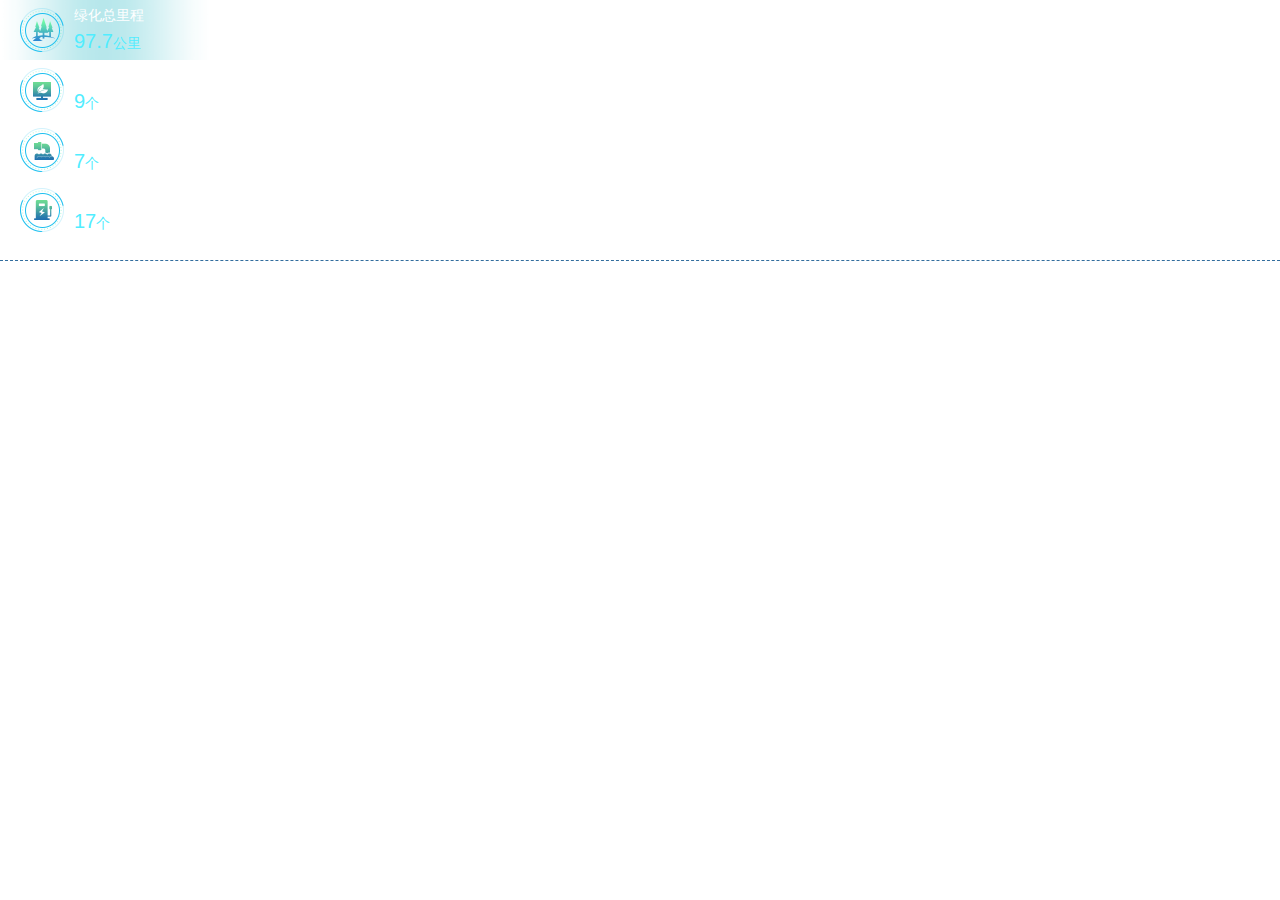
==== course.html @ f708b9d9 "split page" ====
<!DOCTYPE html>
<html lang="en">
  <head>
    <meta charset="UTF-8" />
    <meta http-equiv="X-UA-Compatible" content="IE=edge, chrome=1" />
    <meta name="renderer" content="webkit" />
    <title>苏州航道三维实景综合监管平台</title>
    <link rel="stylesheet" href="css/reset.css" />
    <link rel="stylesheet" href="css/swiper.css" />
    <link rel="stylesheet" href="css/style.css" />
  </head>
  <body>
    <!-- 航道 -->
    <div id="course" style="color: #fff;">
      <div class="chart aic">
        <ul class="chart__tab">
          <li class="aic active">
            <i></i>
            <div class="chart__data">
              <p>绿化总里程</p>
              <div><strong>97.7</strong><span>公里</span></div>
            </div>
          </li>
          <li class="aic">
            <i></i>
            <div class="chart__data">
              <p>环境监测</p>
              <div><strong>9</strong><span>个</span></div>
            </div>
          </li>
          <li class="aic">
            <i></i>
            <div class="chart__data">
              <p>污水回收点</p>
              <div><strong>7</strong><span>个</span></div>
            </div>
          </li>
          <li class="aic">
            <i></i>
            <div class="chart__data">
              <p>充电桩</p>
              <div><strong>17</strong><span>个</span></div>
            </div>
          </li>
        </ul>
        <div class="chart__content"></div>
      </div>
      <div class="left-item__intro">
        <h3>苏州绿色环保航道建设</h3>
        <div class="infors">
          <p>
            苏州是大运河沿线唯一以“古城”概念申遗的城市，是大运河城市景观遗产的典型范例。苏州的运河故道、虎丘云岩寺塔、宝带桥、古纤道等7个相关点段被纳入中国大运河世界文化遗产目录。
          </p>
          <p>
            苏州古城的遗产包括5条运河故道、7个遗产点段，共12个点段构成”一带一环”为特征的遗产地图，清晰地勾勒了一座完整的苏州古城，这在众多运河城市中是绝无仅有的。
            试点航段内，主要包括了宝带桥、寒山寺和古纤道等。
          </p>
        </div>
      </div>
    </div>
    <script src="./js/jquery.1.9.1.min.js"></script>
    <script src="./js/swiper.min.js"></script>
    <script src="https://cdn.bootcdn.net/ajax/libs/echarts/4.8.0/echarts.min.js"></script>
    <script src="./js/pages/course.js"></script>
  </body>
</html>
---- css/style.css ----
@charset "UTF-8";
/*定义滚动条高宽及背景
 高宽分别对应横竖滚动条的尺寸*/
::-webkit-scrollbar {
  width: 5px;
  height: 5px;
}

/*定义滚动条轨道
  内阴影+圆角*/
::-webkit-scrollbar-track {
  background-color: rgba(46, 197, 216, 0.2);
}

/*定义滑块
  内阴影+圆角*/
::-webkit-scrollbar-thumb {
  border-radius: 10px;
  background-color: #2ec5d8;
}

body {
  overflow: hidden;
}

.flex {
  display: -webkit-box;
  display: -ms-flexbox;
  display: flex;
}

.justify-sb {
  display: -webkit-box;
  display: -ms-flexbox;
  display: flex;
  -webkit-box-pack: justify;
      -ms-flex-pack: justify;
          justify-content: space-between;
}

.aic {
  display: -webkit-box;
  display: -ms-flexbox;
  display: flex;
  -webkit-box-align: center;
      -ms-flex-align: center;
          align-items: center;
}

.map {
  position: absolute;
  left: 0;
  top: 0;
  width: 100%;
  height: 100%;
  background: url("../images/bg.jpg") center no-repeat;
  background-size: cover;
}

.header {
  position: absolute;
  left: 0;
  top: 0;
  width: 100%;
  height: 107px;
  z-index: 2;
  padding: 20px;
  color: #fff;
  /* FF3.6-15 */
  /* Chrome10-25,Safari5.1-6 */
  background: -webkit-gradient(linear, left top, left bottom, from(rgba(12, 29, 65, 0.6)), to(rgba(12, 29, 65, 0)));
  background: linear-gradient(to bottom, rgba(12, 29, 65, 0.6) 0%, rgba(12, 29, 65, 0) 100%);
  /* W3C, IE10+, FF16+, Chrome26+, Opera12+, Safari7+ */
  filter: progid:DXImageTransform.Microsoft.gradient( startColorstr='#800c1d41', endColorstr='#000c1d41',GradientType=0 );
  /* IE6-9 */
}

.user__avatar {
  border: 5px solid rgba(255, 255, 255, 0.3);
  border-radius: 50px;
  width: 50px;
  height: 50px;
}

.user__name {
  margin-left: 13px;
  cursor: pointer;
}

.user__name::after {
  content: '';
  display: inline-block;
  border: 5px solid transparent;
  border-top-color: rgba(255, 255, 255, 0.4);
  vertical-align: -3px;
  margin-left: 5px;
}

.user__fullscreen {
  width: 34px;
  height: 34px;
  margin-left: 35px;
  background: rgba(255, 255, 255, 0.4) url("../images/fullscreen.png") center no-repeat;
  border-radius: 30px;
  cursor: pointer;
}

.catalogue {
  position: absolute;
  left: 10px;
  top: 110px;
  width: 300px;
  height: calc(100% - 170px);
  padding: 10px;
  z-index: 2;
  color: #fff;
  background: rgba(16, 39, 87, 0.9);
  overflow-y: scroll;
  border-radius: 10px;
}

.catalogue__title {
  font-size: 16px;
  font-weight: bold;
  padding: 10px 0 18px;
}

.catalogue__title::before {
  content: '';
  display: inline-block;
  width: 20px;
  height: 20px;
  margin-right: 10px;
  background: url("../images/zhuantiicon.png");
  vertical-align: -3px;
}

.menu__mine span {
  display: inline-block;
  width: 84px;
  height: 45px;
  padding: 5px 0;
  background: rgba(58, 145, 186, 0.3);
  border: 1px solid rgba(81, 237, 255, 0.3);
  border-radius: 4px;
  text-align: center;
  cursor: pointer;
  -webkit-transition: all ease-in-out 0.3s;
  transition: all ease-in-out 0.3s;
  color: #50b8f0;
}

.menu__mine span:hover {
  background: rgba(58, 145, 186, 0.5);
  border: 1px solid rgba(81, 237, 255, 0.5);
}

.menu__list {
  margin-top: 20px;
}

.menu__item {
  margin-bottom: 20px;
}

.menu__item__title {
  -webkit-box-pack: justify;
      -ms-flex-pack: justify;
          justify-content: space-between;
}

.menu__item__title input[type='radio'] {
  margin-right: 10px;
}

.menu__item__title > i {
  display: inline-block;
  border: 5px solid transparent;
  border-top-color: rgba(159, 245, 255, 0.8);
  vertical-align: -3px;
  margin-left: 5px;
}

.landscape {
  padding: 0 15px;
}

.landscape label {
  position: relative;
  display: inline-block;
  width: 110px;
  height: 63px;
  border-radius: 8px;
  margin-top: 15px;
}

.landscape label img {
  width: 100%;
}

.landscape label input {
  opacity: 0;
  -webkit-transition: opacity ease-in-out 0.3s;
  transition: opacity ease-in-out 0.3s;
}

.landscape label input:checked {
  opacity: 1;
}

.landscape label:hover input {
  opacity: 1;
}

.landscape label:nth-child(odd) {
  margin-right: 10px;
}

.landscape__item-title {
  position: absolute;
  width: 100%;
  left: 0;
  bottom: 0;
  padding: 7px;
}

.map-tools {
  position: absolute;
  z-index: 2;
  right: 20px;
  bottom: 40px;
}

.monitor span {
  display: inline-block;
  width: 62px;
  height: 62px;
  background: #fff url("../images/camare.png") center no-repeat;
  -webkit-box-shadow: 0 0 10px rgba(0, 0, 0, 0.2);
          box-shadow: 0 0 10px rgba(0, 0, 0, 0.2);
  border-radius: 4px;
  cursor: pointer;
}

.monitor span.view720 {
  background-image: url("../images/view720.png");
}

.monitor span + span {
  margin-left: 10px;
}

.pop {
  position: absolute;
  z-index: 3;
  right: 20px;
  top: 50%;
  padding: 20px;
  background: rgba(16, 39, 87, 0.9);
  color: #fff;
  -webkit-box-shadow: 0 0 10px rgba(0, 0, 0, 0.4);
          box-shadow: 0 0 10px rgba(0, 0, 0, 0.4);
  border-radius: 10px;
  -webkit-transition: all cubic-bezier(0, 0.82, 0.16, 0.99) 0.3s;
  transition: all cubic-bezier(0, 0.82, 0.16, 0.99) 0.3s;
  -webkit-transform: translateX(0);
          transform: translateX(0);
  opacity: 0;
  -webkit-animation: popAnim 0.3s cubic-bezier(0, 0.82, 0.16, 0.99) 0.1s forwards;
          animation: popAnim 0.3s cubic-bezier(0, 0.82, 0.16, 0.99) 0.1s forwards;
}

.pop.open {
  -webkit-transform: translateX(0);
          transform: translateX(0);
}

@-webkit-keyframes popAnim {
  0% {
    opacity: 0;
    -webkit-transform: translateX(50%);
            transform: translateX(50%);
  }
  100% {
    opacity: 1;
    -webkit-transform: translateX(0);
            transform: translateX(0);
  }
}

@keyframes popAnim {
  0% {
    opacity: 0;
    -webkit-transform: translateX(50%);
            transform: translateX(50%);
  }
  100% {
    opacity: 1;
    -webkit-transform: translateX(0);
            transform: translateX(0);
  }
}

.pop__title {
  font-size: 18px;
  -webkit-box-pack: justify;
      -ms-flex-pack: justify;
          justify-content: space-between;
  margin-bottom: 30px;
}

.pop__title i {
  display: inline-block;
  width: 20px;
  height: 20px;
  background: url("../images/guanbi.png") center no-repeat;
  cursor: pointer;
}

.locations__total {
  text-align: center;
  width: 150px;
  height: 132px;
  font-size: 18px;
  margin-right: 30px;
  background: url("../images/location.png") center no-repeat;
}

.locations__total p {
  margin-bottom: 5px;
}

.locations__total strong {
  font-size: 26px;
  color: #32eafa;
}

.locations__total span {
  color: #32eafa;
}

.locations__list {
  -webkit-box-flex: 1;
      -ms-flex: 1;
          flex: 1;
}

.locations__list span {
  display: inline-block;
  width: 129px;
  line-height: 32px;
  margin: 0 0 10px 10px;
  background: rgba(58, 145, 186, 0.3);
  border: 1px solid rgba(81, 237, 255, 0.3);
  border-radius: 4px;
  text-align: center;
  cursor: pointer;
  -webkit-transition: all ease-in-out 0.3s;
  transition: all ease-in-out 0.3s;
  color: #50b8f0;
}

.left-item__intro {
  margin-top: 20px;
  border-top: 1px dashed #326d9e;
}

.left-item__intro h3 {
  font-size: 18px;
  font-weight: normal;
  padding: 15px 0;
}

.swiper-container {
  width: 272px;
  height: 210px;
}

.infors {
  -webkit-box-flex: 1;
      -ms-flex: 1;
          flex: 1;
  height: 210px;
  overflow-y: scroll;
  margin-left: 20px;
  line-height: 1.5;
  text-indent: 2em;
}

.infors p {
  margin-bottom: 10px;
}

.chart__tab li {
  height: 60px;
  width: 210px;
  padding-left: 20px;
  cursor: pointer;
}

.chart__tab li.active, .chart__tab li:hover {
  background: url("../images/tabbg.png") center no-repeat;
}

.chart__tab li i {
  display: inline-block;
  width: 44px;
  height: 44px;
  margin-right: 10px;
}

.chart__tab li:first-child i {
  background: url("../images/luhua.png") center;
}

.chart__tab li:nth-child(2) i {
  background: url("../images/huanjing.png") center;
}

.chart__tab li:nth-child(3) i {
  background: url("../images/wushui.png") center;
}

.chart__tab li:nth-child(4) i {
  background: url("../images/chongdianzhuang.png") center;
}

.chart__tab .chart__data div {
  margin-top: 5px;
  color: #51edff;
}

.chart__tab .chart__data div strong {
  font-size: 20px;
}

.chart__content {
  margin-left: 20px;
  width: 270px;
  height: 230px;
}

.cbs__tab {
  -webkit-box-pack: justify;
      -ms-flex-pack: justify;
          justify-content: space-between;
  border-bottom: 1px dashed #326d9e;
}

.cbs__tab li {
  padding: 0 20px 20px;
  cursor: pointer;
}

.cbs__tab li.active, .cbs__tab li:hover {
  background: -webkit-gradient(linear, left top, left bottom, from(rgba(50, 234, 250, 0)), to(rgba(50, 234, 250, 0.4)));
  background: linear-gradient(to bottom, rgba(50, 234, 250, 0) 0%, rgba(50, 234, 250, 0.4) 100%);
  filter: progid:DXImageTransform.Microsoft.gradient( startColorstr='#0032eafa', endColorstr='#6632eafa',GradientType=0 );
  /* IE6-9 */
}

.cbs__tab li > i {
  display: inline-block;
  width: 56px;
  height: 56px;
  background: url("../images/cbs_tab01.png") center no-repeat;
}

.cbs__tab li .cbs__tab-info {
  margin-left: 12px;
  color: #32eafa;
}

.cbs__tab li .cbs__tab-info p {
  color: #fff;
  margin-bottom: 5px;
}

.cbs__tab li .cbs__tab-info strong {
  font-size: 30px;
}

.cbs__tab li:nth-child(2) > i {
  background: url("../images/cbs_tab02.png") center no-repeat;
}

.cbs__tab li:nth-child(3) > i {
  background: url("../images/cbs_tab03.png") center no-repeat;
}

.cbs__tab li:nth-child(4) > i {
  background: url("../images/cbs_tab04.png") center no-repeat;
}

.other__tab {
  padding: 15px 0;
  -webkit-box-pack: justify;
      -ms-flex-pack: justify;
          justify-content: space-between;
}

.other__tab span {
  font-size: 18px;
  color: #57bbde;
  width: 195px;
  line-height: 38px;
  text-align: center;
  border: 1px solid #57bbde;
  border-radius: 4px;
  cursor: pointer;
}

.other__tab span.active {
  background: #57bbde;
  color: #fff;
}

.service-table {
  background: #132245;
  width: 100%;
}

.service-table td,
.service-table th {
  color: #31e1f2;
  padding: 8px 10px;
  border: 1px solid rgba(11, 100, 103, 0.5);
}

.service-table th {
  font-weight: bold;
}

.cbs__build-intro {
  text-indent: 2em;
  line-height: 1.5;
  max-height: 260px;
  overflow-y: scroll;
}

.anchor-list {
  -ms-flex-pack: distribute;
      justify-content: space-around;
  margin-top: 30px;
}

.anchor-list .anchor {
  width: 128px;
  height: 180px;
  background: url("../images/anchor_bgpng.png") 0 30px no-repeat;
  text-align: center;
}

.anchor-list .anchor .pic {
  width: 90px;
  height: 90px;
  padding: 5px;
  border-radius: 100px;
  border: 1px solid rgba(46, 197, 216, 0.4);
  margin: 0 auto 20px;
}

.anchor-list .anchor .pic img {
  width: 100%;
}

.anchor-list .anchor .info span {
  display: inline-block;
  margin-top: 5px;
  color: #2ec5d8;
}

.cbs-chart {
  height: 260px;
  width: 610px;
}
/*# sourceMappingURL=style.css.map */
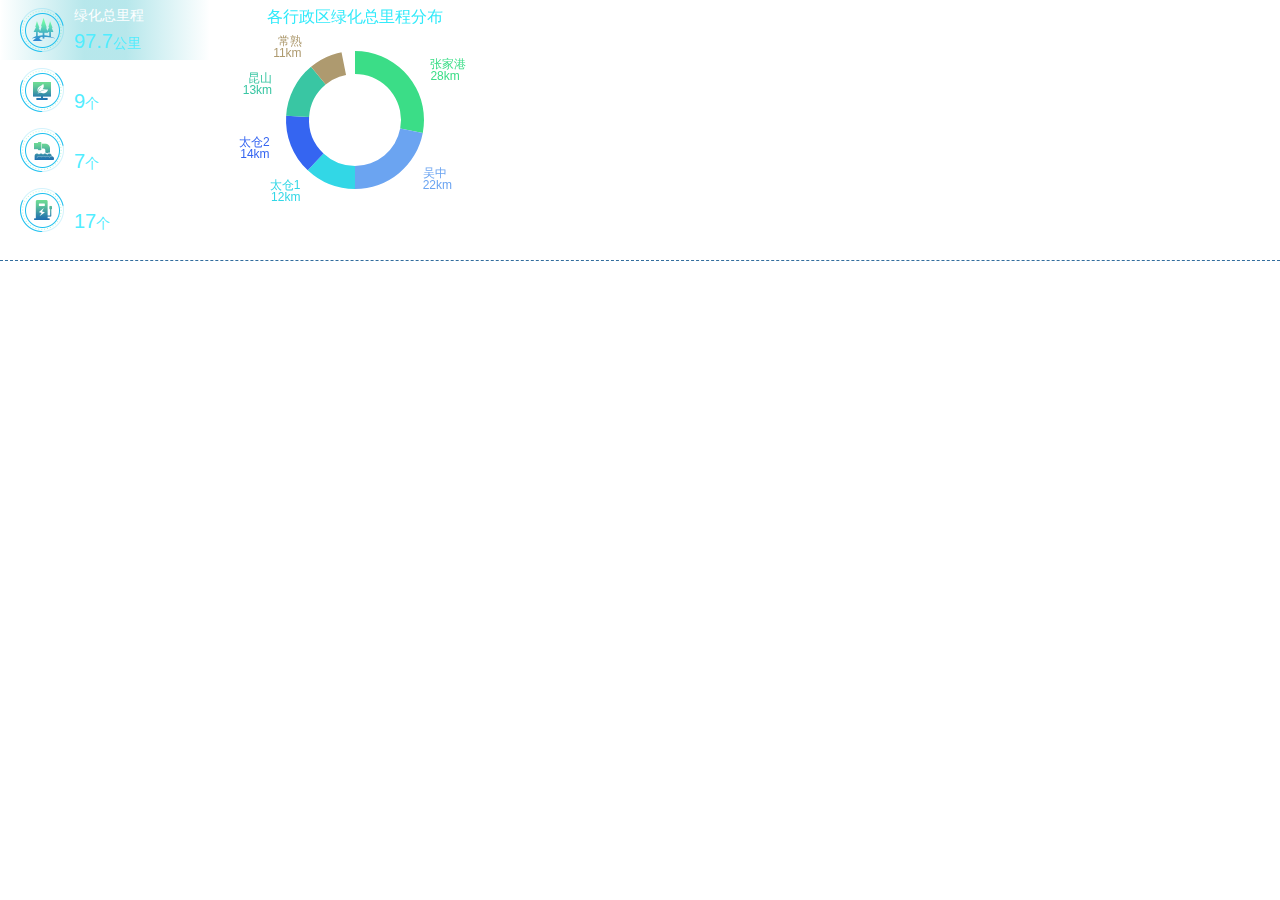
==== commit daa199c6: "fix problem" ====
--- a/course.html
+++ b/course.html
@@ -60,7 +60,7 @@
     </div>
     <script src="./js/jquery.1.9.1.min.js"></script>
     <script src="./js/swiper.min.js"></script>
-    <script src="https://cdn.bootcdn.net/ajax/libs/echarts/4.8.0/echarts.min.js"></script>
+    <script src="./js/echarts.min.js"></script>
     <script src="./js/pages/course.js"></script>
   </body>
 </html>
--- a/css/style.css
+++ b/css/style.css
@@ -339,6 +339,12 @@
   color: #32eafa;
 }
 
+.total-distance {
+  padding-top: 10px;
+  margin: 0 25px 0 15px;
+  background: url("../images/total_distance_bg.png") center no-repeat;
+}
+
 .locations__list {
   -webkit-box-flex: 1;
       -ms-flex: 1;
@@ -355,9 +361,14 @@
   border-radius: 4px;
   text-align: center;
   cursor: pointer;
-  -webkit-transition: all ease-in-out 0.3s;
-  transition: all ease-in-out 0.3s;
+  -webkit-transition: background ease-in-out 0.3s, color ease-in-out 0.3s;
+  transition: background ease-in-out 0.3s, color ease-in-out 0.3s;
   color: #50b8f0;
+}
+
+.locations__list span.active, .locations__list span:hover {
+  background-color: #50b8f0;
+  color: #fff;
 }
 
 .left-item__intro {
@@ -399,7 +410,10 @@
 }
 
 .chart__tab li.active, .chart__tab li:hover {
-  background: url("../images/tabbg.png") center no-repeat;
+  background: -webkit-gradient(linear, left top, right top, from(rgba(16, 176, 190, 0)), color-stop(40%, rgba(16, 176, 190, 0.3)), color-stop(60%, rgba(16, 176, 190, 0.3)), to(rgba(16, 176, 190, 0)));
+  background: linear-gradient(to right, rgba(16, 176, 190, 0) 0%, rgba(16, 176, 190, 0.3) 40%, rgba(16, 176, 190, 0.3) 60%, rgba(16, 176, 190, 0) 100%);
+  filter: progid:DXImageTransform.Microsoft.gradient( startColorstr='#0010b0be', endColorstr='#0010b0be',GradientType=1 );
+  /* IE6-9 */
 }
 
 .chart__tab li i {
@@ -434,9 +448,14 @@
   font-size: 20px;
 }
 
+.chart__tab--140 li {
+  width: 140px;
+  padding-left: 30px;
+}
+
 .chart__content {
   margin-left: 20px;
-  width: 270px;
+  width: 250px;
   height: 230px;
 }
 
@@ -502,7 +521,7 @@
 .other__tab span {
   font-size: 18px;
   color: #57bbde;
-  width: 195px;
+  padding: 0 15px;
   line-height: 38px;
   text-align: center;
   border: 1px solid #57bbde;
@@ -574,4 +593,197 @@
   height: 260px;
   width: 610px;
 }
+
+.es__tab {
+  -ms-flex-wrap: wrap;
+      flex-wrap: wrap;
+}
+
+.es__tab li {
+  padding: 0 0 0 23px;
+  width: 175px;
+  height: 73px;
+  margin-bottom: 10px;
+}
+
+.es__tab li.active, .es__tab li:hover {
+  background: -webkit-gradient(linear, left top, right top, from(rgba(16, 176, 190, 0)), color-stop(40%, rgba(16, 176, 190, 0.3)), color-stop(60%, rgba(16, 176, 190, 0.3)), to(rgba(16, 176, 190, 0)));
+  background: linear-gradient(to right, rgba(16, 176, 190, 0) 0%, rgba(16, 176, 190, 0.3) 40%, rgba(16, 176, 190, 0.3) 60%, rgba(16, 176, 190, 0) 100%);
+  filter: progid:DXImageTransform.Microsoft.gradient( startColorstr='#0010b0be', endColorstr='#0010b0be',GradientType=1 );
+  /* IE6-9 */
+}
+
+.es__tab li > i {
+  background: url("../images/es_icon01.png") center no-repeat;
+}
+
+.es__tab li:nth-child(2) > i {
+  background: url("../images/es_icon02.png") center no-repeat;
+}
+
+.es__tab li:nth-child(3) > i {
+  background: url("../images/es_icon03.png") center no-repeat;
+}
+
+.es__tab li:nth-child(4) > i {
+  background: url("../images/es_icon04.png") center no-repeat;
+}
+
+.es__tab li:nth-child(5) > i {
+  background: url("../images/es_icon05.png") center no-repeat;
+}
+
+.es__tab li:nth-child(6) > i {
+  background: url("../images/es_icon06.png") center no-repeat;
+}
+
+.navigation-mark-info {
+  -webkit-box-flex: 1;
+      -ms-flex: 1;
+          flex: 1;
+  margin-left: 40px;
+  color: #32eafa;
+  font-size: 16px;
+}
+
+.navigation-mark-info__title {
+  padding-bottom: 10px;
+  border-bottom: 1px solid #22698c;
+  margin-bottom: 15px;
+}
+
+.navigation-mark-info__title strong {
+  font-size: 26px;
+  margin-right: 5px;
+}
+
+.navigation-mark-info__detail div {
+  margin-top: 15px;
+  -webkit-box-pack: justify;
+      -ms-flex-pack: justify;
+          justify-content: space-between;
+  -ms-flex-wrap: wrap;
+      flex-wrap: wrap;
+}
+
+.navigation-mark-info__detail div span {
+  margin-bottom: 10px;
+}
+
+.mark-chart {
+  -ms-flex-pack: distribute;
+      justify-content: space-around;
+}
+
+.mark-chart .chart-warp {
+  position: relative;
+  background: url("../images/mark-chart-bg.png") center bottom no-repeat;
+}
+
+.mark-chart .chart-warp p {
+  position: absolute;
+  top: 10%;
+  width: 100%;
+  text-align: center;
+  color: #32eafa;
+  font-size: 16px;
+}
+
+.mark-chart div {
+  width: 180px;
+  height: 240px;
+}
+
+.course-rate {
+  height: 280px;
+}
+
+.work-state-tab li {
+  padding: 0 10px 20px;
+}
+
+.work-state-tab li:nth-child(1) > i {
+  background: url("../images/work_state01.png") center no-repeat;
+}
+
+.work-state-tab li:nth-child(2) > i {
+  background: url("../images/work_state02.png") center no-repeat;
+}
+
+.work-state-tab li:nth-child(3) > i {
+  background: url("../images/work_state03.png") center no-repeat;
+}
+
+.work-state-tab li:nth-child(4) > i {
+  background: url("../images/work_state04.png") center no-repeat;
+}
+
+.work-state-charts {
+  -webkit-box-align: stretch;
+      -ms-flex-align: stretch;
+          align-items: stretch;
+  padding-top: 15px;
+}
+
+.work-state-charts .conservation {
+  width: 280px;
+  height: 270px;
+}
+
+.work-state-charts .progress {
+  -webkit-box-flex: 1;
+      -ms-flex: 1;
+          flex: 1;
+}
+
+.demo-course {
+  width: 214px;
+  color: RGBA(49, 222, 240, 1);
+  background: url("../images/demo_course_icon.png") center bottom no-repeat;
+}
+
+.demo-course__chart {
+  display: -webkit-box;
+  display: -ms-flexbox;
+  display: flex;
+  -webkit-box-flex: 1;
+      -ms-flex: 1;
+          flex: 1;
+  -ms-flex-pack: distribute;
+      justify-content: space-around;
+}
+
+.demo-course__chart .cahrt-wrap {
+  color: #32eafa;
+}
+
+.demo-course__chart .cahrt-wrap div {
+  width: 95px;
+  height: 95px;
+  margin-bottom: 5px;
+}
+
+.videos {
+  -webkit-box-pack: justify;
+      -ms-flex-pack: justify;
+          justify-content: space-between;
+  padding: 15px 10px;
+  border-bottom: 1px dashed #326d9e;
+  margin-bottom: 20px;
+}
+
+.videos div {
+  display: -webkit-box;
+  display: -ms-flexbox;
+  display: flex;
+  -webkit-box-pack: center;
+      -ms-flex-pack: center;
+          justify-content: center;
+  -webkit-box-align: center;
+      -ms-flex-align: center;
+          align-items: center;
+  width: 240px;
+  height: 160px;
+  background-color: rgba(0, 0, 0, 0.2);
+}
 /*# sourceMappingURL=style.css.map */